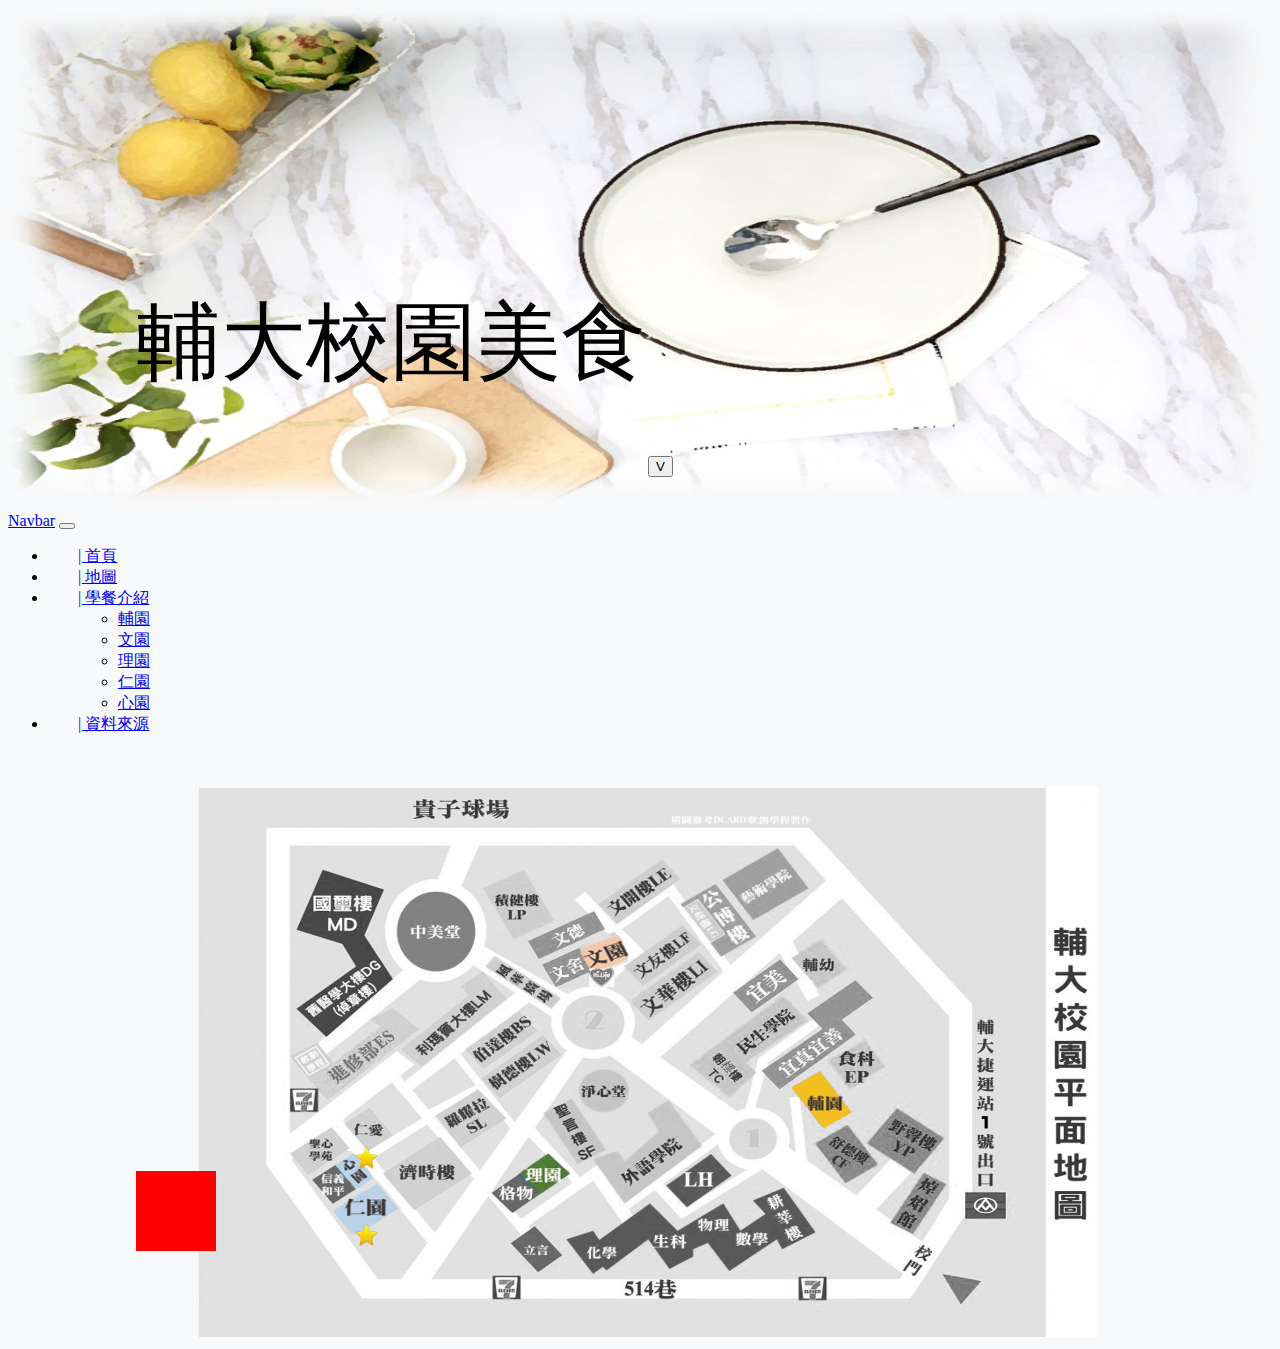
==== index.html @ 80ec6d61 "website_map" ====
<!DOCTYPE html>
<html lang="en">
<head>
  <meta charset="UTF-8">
  <meta http-equiv="X-UA-Compatible" content="IE=edge">
  <meta name="viewport" content="width=device-width, initial-scale=1.0">
  <link href="https://cdn.jsdelivr.net/npm/bootstrap@5.1.3/dist/css/bootstrap.min.css" rel="stylesheet" integrity="sha384-1BmE4kWBq78iYhFldvKuhfTAU6auU8tT94WrHftjDbrCEXSU1oBoqyl2QvZ6jIW3" crossorigin="anonymous">
  <script src="https://cdn.jsdelivr.net/npm/bootstrap@5.1.3/dist/js/bootstrap.bundle.min.js" integrity="sha384-ka7Sk0Gln4gmtz2MlQnikT1wXgYsOg+OMhuP+IlRH9sENBO0LRn5q+8nbTov4+1p" crossorigin="anonymous"></script>
  <script src="https://cdn.staticfile.org/jquery/1.10.2/jquery.min.js"></script>
  <link rel="stylesheet" href="./style_index.css" />
  <script>
  $(document).ready(function(){
	$("#star1").click(function(){
		$("#div1").fadeToggle();
	});
});
  </script>
  </head>
  <title>輔大校園美食</title>
</head>
<body class="background" id="background">

  <p class="title_text">輔大校園美食</p>
  <button type="button" class="btn btn-outline-secondary" id="title_button" >V</button>
  <img src="./Hw3/background.png" alt="" width="100%"  height="500"">
  
  <nav class="navbar navbar-expand-lg navbar-light bg-light sticky-top" >
    <div class="container-fluid">
      <a class="navbar-brand" href="#">Navbar</a>
      <button class="navbar-toggler" type="button" data-bs-toggle="collapse" data-bs-target="#navbarNavDropdown" aria-controls="navbarNavDropdown" aria-expanded="false" aria-label="Toggle navigation">
        <span class="navbar-toggler-icon"></span>
      </button>
      <div class="collapse navbar-collapse" id="navbarNavDropdown">
        <ul class="navbar-nav" >
          <li class="nav-item" style="padding-left: 30px;">
            <a class="nav-link active" aria-current="page" href="#">| 首頁 </a>
          </li>
          <li class="nav-item" style="padding-left: 30px;">
            <a class="nav-link" href="#">| 地圖 </a>
          </li>
          <li class="nav-item dropdown" style="padding-left: 30px;">
            <a class="nav-link dropdown-toggle" href="#" id="navbarDropdownMenuLink" role="button" data-bs-toggle="dropdown" aria-expanded="false">
             | 學餐介紹
            </a>
            <ul class="dropdown-menu" aria-labelledby="navbarDropdownMenuLink">
              <li><a class="dropdown-item" href="#">輔園</a></li>
              <li><a class="dropdown-item" href="#">文園</a></li>
              <li><a class="dropdown-item" href="#">理園</a></li>
              <li><a class="dropdown-item" href="#">仁園</a></li>
              <li><a class="dropdown-item" href="#">心園</a></li>
            </ul>
          </li>
          <li class="nav-item" style="padding-left: 30px;">
            <a class="nav-link" href="#">| 資料來源 </a>
        </ul>
      </div>
    </div>
  </nav> 
  <br>
  <br>

  <img id="star1"src="./Hw3/star.png" alt="" >
  <img id="star2"src="./Hw3/star.png" alt="" >
  <div id="div1" style="width:80px;height:80px;background-color:red;"></div>
  <img class="map" src="./Hw3/map.png" alt="" width="900" height="550">
  <br>
  
</body>
</html>
---- style_index.css ----
.background {
  background-color: #f8f9fa;
}

.map {
  margin-left: 15%;
}

.title_text {
  font-size: 85px;
  position: absolute;
  padding-left: 10%;
  padding-top: 15%;
}

#title_button {
  position: absolute;
  margin-left: 50%;
  margin-top: 35%;
}

#star1 {
  position: absolute;
  margin-left: 27%;
  margin-top: 34%;
  width: 25px;
  height: 25px;
}

#star2 {
  position: absolute;
  margin-left: 27%;
  margin-top: 28%;
  width: 25px;
  height: 25px;
}

#div1 {
  position: absolute;
  margin-left: 10%;
  margin-top: 30%;
}
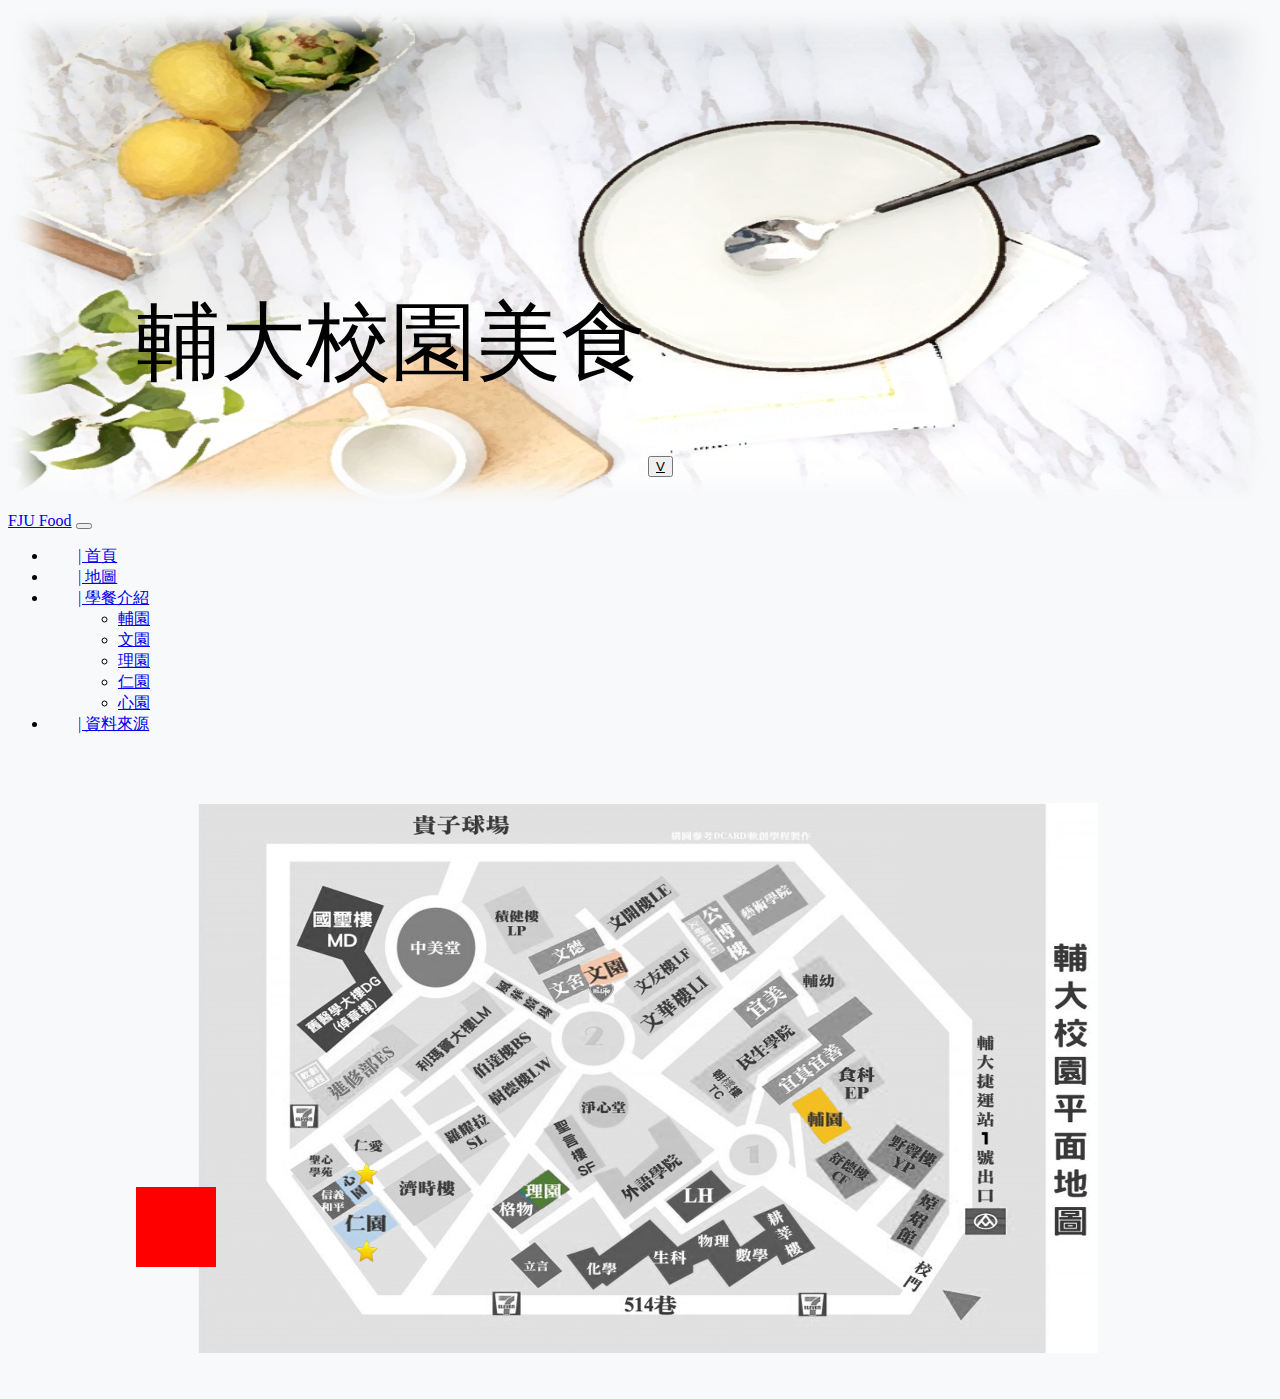
==== commit f548a473: "title_button" ====
--- a/index.html
+++ b/index.html
@@ -21,12 +21,12 @@
 <body class="background" id="background">
 
   <p class="title_text">輔大校園美食</p>
-  <button type="button" class="btn btn-outline-secondary" id="title_button" >V</button>
+  <button type="button" class="btn btn-outline-secondary" id="title_button" ><a href="#map" style="color:black;"">V</a> </button>
   <img src="./Hw3/background.png" alt="" width="100%"  height="500"">
   
   <nav class="navbar navbar-expand-lg navbar-light bg-light sticky-top" >
     <div class="container-fluid">
-      <a class="navbar-brand" href="#">Navbar</a>
+      <a class="navbar-brand" href="#">FJU Food</a>
       <button class="navbar-toggler" type="button" data-bs-toggle="collapse" data-bs-target="#navbarNavDropdown" aria-controls="navbarNavDropdown" aria-expanded="false" aria-label="Toggle navigation">
         <span class="navbar-toggler-icon"></span>
       </button>
@@ -58,11 +58,13 @@
   </nav> 
   <br>
   <br>
-
+  <p id="map">
   <img id="star1"src="./Hw3/star.png" alt="" >
   <img id="star2"src="./Hw3/star.png" alt="" >
   <div id="div1" style="width:80px;height:80px;background-color:red;"></div>
+  
   <img class="map" src="./Hw3/map.png" alt="" width="900" height="550">
+</p>
   <br>
   
 </body>
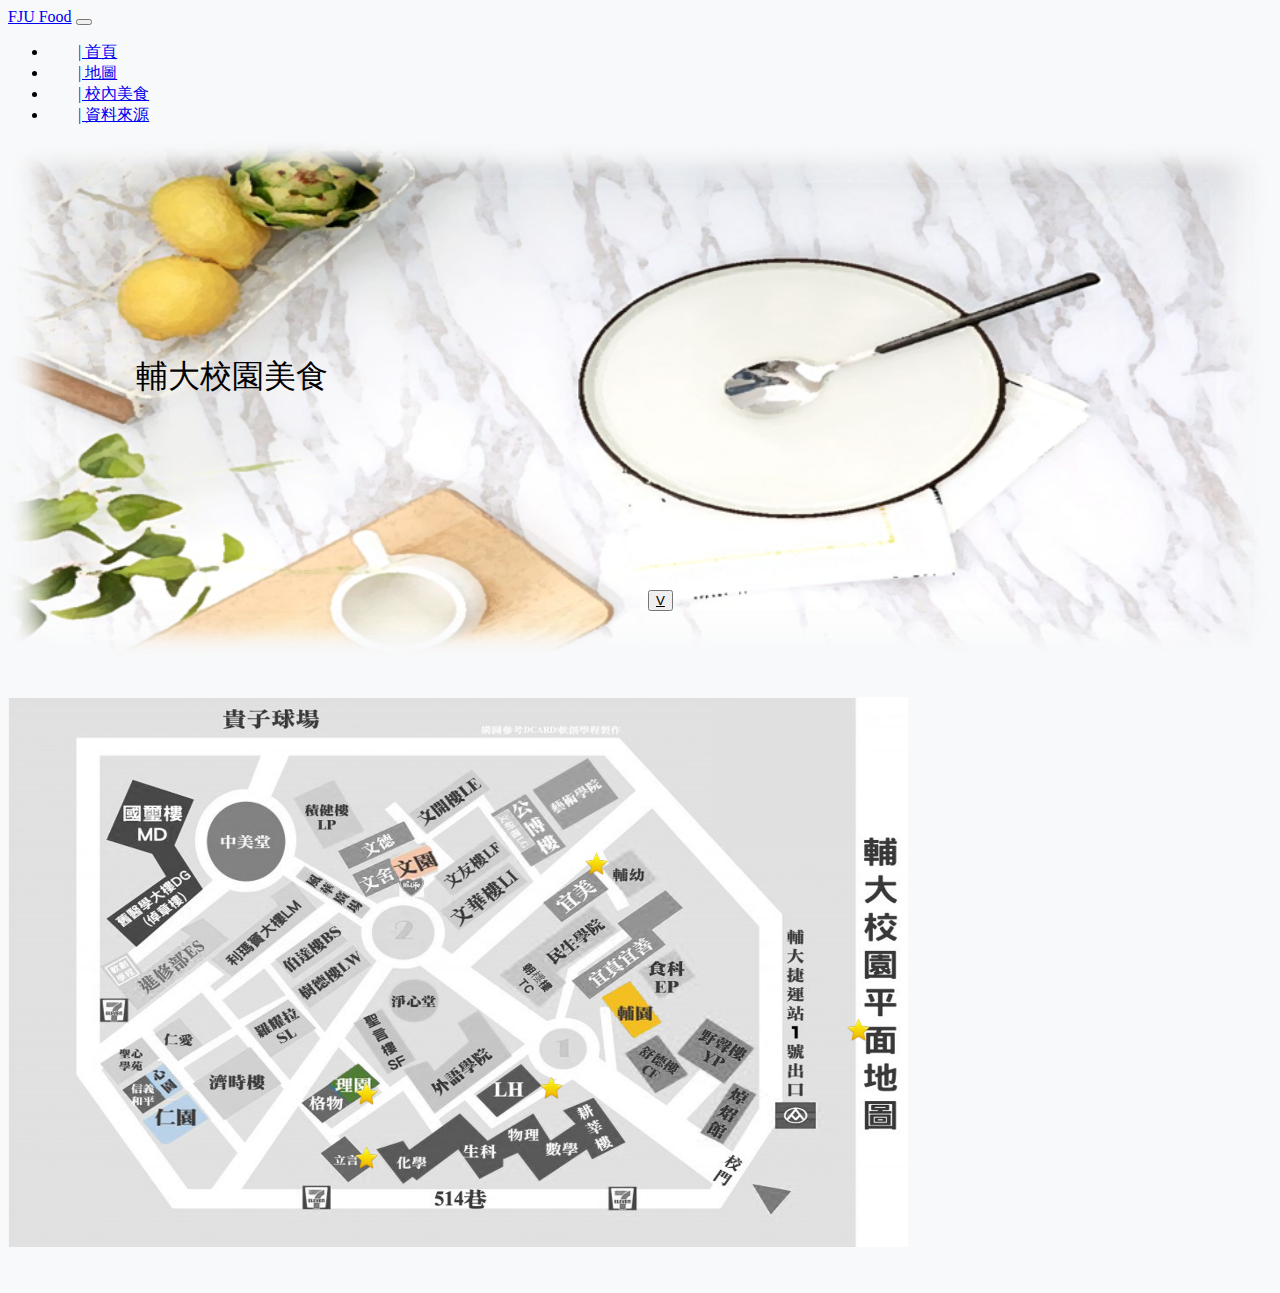
==== commit 9c023c2d: "map" ====
--- a/index.html
+++ b/index.html
@@ -13,17 +13,26 @@
 	$("#star1").click(function(){
 		$("#div1").fadeToggle();
 	});
+  $("#star2").click(function(){
+		$("#div2").fadeToggle();
+	});
+  $("#star3").click(function(){
+		$("#div3").fadeToggle();
+	});
+  $("#star4").click(function(){
+		$("#div4").fadeToggle();
+	});
+  $("#star5").click(function(){
+		$("#div5").fadeToggle();
+	});
 });
+$(function () { $("[data-toggle='tooltip']").tooltip(); });
   </script>
   </head>
   <title>輔大校園美食</title>
 </head>
+
 <body class="background" id="background">
-
-  <p class="title_text">輔大校園美食</p>
-  <button type="button" class="btn btn-outline-secondary" id="title_button" ><a href="#map" style="color:black;"">V</a> </button>
-  <img src="./Hw3/background.png" alt="" width="100%"  height="500"">
-  
   <nav class="navbar navbar-expand-lg navbar-light bg-light sticky-top" >
     <div class="container-fluid">
       <a class="navbar-brand" href="#">FJU Food</a>
@@ -33,22 +42,13 @@
       <div class="collapse navbar-collapse" id="navbarNavDropdown">
         <ul class="navbar-nav" >
           <li class="nav-item" style="padding-left: 30px;">
-            <a class="nav-link active" aria-current="page" href="#">| 首頁 </a>
+            <a class="nav-link active" aria-current="page" href="./index_home.html">| 首頁 </a>
           </li>
           <li class="nav-item" style="padding-left: 30px;">
             <a class="nav-link" href="#">| 地圖 </a>
           </li>
-          <li class="nav-item dropdown" style="padding-left: 30px;">
-            <a class="nav-link dropdown-toggle" href="#" id="navbarDropdownMenuLink" role="button" data-bs-toggle="dropdown" aria-expanded="false">
-             | 學餐介紹
-            </a>
-            <ul class="dropdown-menu" aria-labelledby="navbarDropdownMenuLink">
-              <li><a class="dropdown-item" href="#">輔園</a></li>
-              <li><a class="dropdown-item" href="#">文園</a></li>
-              <li><a class="dropdown-item" href="#">理園</a></li>
-              <li><a class="dropdown-item" href="#">仁園</a></li>
-              <li><a class="dropdown-item" href="#">心園</a></li>
-            </ul>
+          <li class="nav-item" style="padding-left: 30px;">
+            <a class="nav-link" href="#">| 校內美食 </a>
           </li>
           <li class="nav-item" style="padding-left: 30px;">
             <a class="nav-link" href="#">| 資料來源 </a>
@@ -56,16 +56,30 @@
       </div>
     </div>
   </nav> 
+
+  <h1 class="display-1 title_text">輔大校園美食</h1>
+  <button type="button" class="btn btn-outline-secondary" id="title_button" ><a href="#map" style="color:black;"">V</a> </button>
+  </div>
+  <img src="./Hw3/background2.png" class="img-fluid" alt="" width="100%">
   <br>
   <br>
   <p id="map">
-  <img id="star1"src="./Hw3/star.png" alt="" >
-  <img id="star2"src="./Hw3/star.png" alt="" >
-  <div id="div1" style="width:80px;height:80px;background-color:red;"></div>
-  
-  <img class="map" src="./Hw3/map.png" alt="" width="900" height="550">
-</p>
+    <img id="star1"src="./Hw3/star.png" alt="" >
+    <img id="star2"src="./Hw3/star.png" alt="" >
+    <img id="star3"src="./Hw3/star.png" alt="" >
+    <img id="star4"src="./Hw3/star.png" alt="" >
+    <img id="star5"src="./Hw3/star.png" alt="" >
+    
+    <img id="div2" src="./Hw3/心園.jpg" style="width:250px; height:250px; display:none;position: absolute; margin-left: 5%; margin-top: 20%;" alt="">
+    <img id="div1" src="./Hw3/仁園.jpg" style="width:250px; height:250px; display:none; margin-left: 5%; margin-top: 28%;" alt="">
+    <img id="div3" src="./Hw3/理園.jpg" style="width:250px; height:250px; display:none;position: absolute; margin-left: 45%; margin-top: 28%;" alt="">
+    <img id="div4" src="./Hw3/文園.jpg" style="width:250px; height:250px; display:none;position: absolute; margin-left: 50%; margin-top: 5%;" alt="">
+    <img id="div5" src="./Hw3/輔園.jpg" style="width:250px; height:250px; display:none;position: absolute; margin-left: 70%; margin-top: 20%;" alt="">
+
+    <div class="text-center container">
+      <img src="./Hw3/map.png" class="rounded mx-auto d-block img-responsive" alt="" width="900" height="550">
+    </div>
+  </p>
   <br>
-  
-</body>
+  </body>
 </html>--- a/style_index.css
+++ b/style_index.css
@@ -2,15 +2,11 @@
   background-color: #f8f9fa;
 }
 
-.map {
-  margin-left: 15%;
-}
-
 .title_text {
-  font-size: 85px;
   position: absolute;
   padding-left: 10%;
   padding-top: 15%;
+  font-weight: normal;
 }
 
 #title_button {
@@ -20,17 +16,46 @@
 }
 
 #star1 {
+  /*仁園*/
   position: absolute;
   margin-left: 27%;
-  margin-top: 34%;
+  margin-top: 35%;
   width: 25px;
   height: 25px;
 }
 
 #star2 {
+  /*心園*/
   position: absolute;
   margin-left: 27%;
-  margin-top: 28%;
+  margin-top: 30%;
+  width: 25px;
+  height: 25px;
+}
+
+#star3 {
+  /*理園*/
+  position: absolute;
+  margin-left: 41.5%;
+  margin-top: 29.5%;
+  width: 25px;
+  height: 25px;
+}
+
+#star4 {
+  /*文園*/
+  position: absolute;
+  margin-left: 45%;
+  margin-top: 12%;
+  width: 25px;
+  height: 25px;
+}
+
+#star5 {
+  /*輔園*/
+  position: absolute;
+  margin-left: 65.5%;
+  margin-top: 25%;
   width: 25px;
   height: 25px;
 }
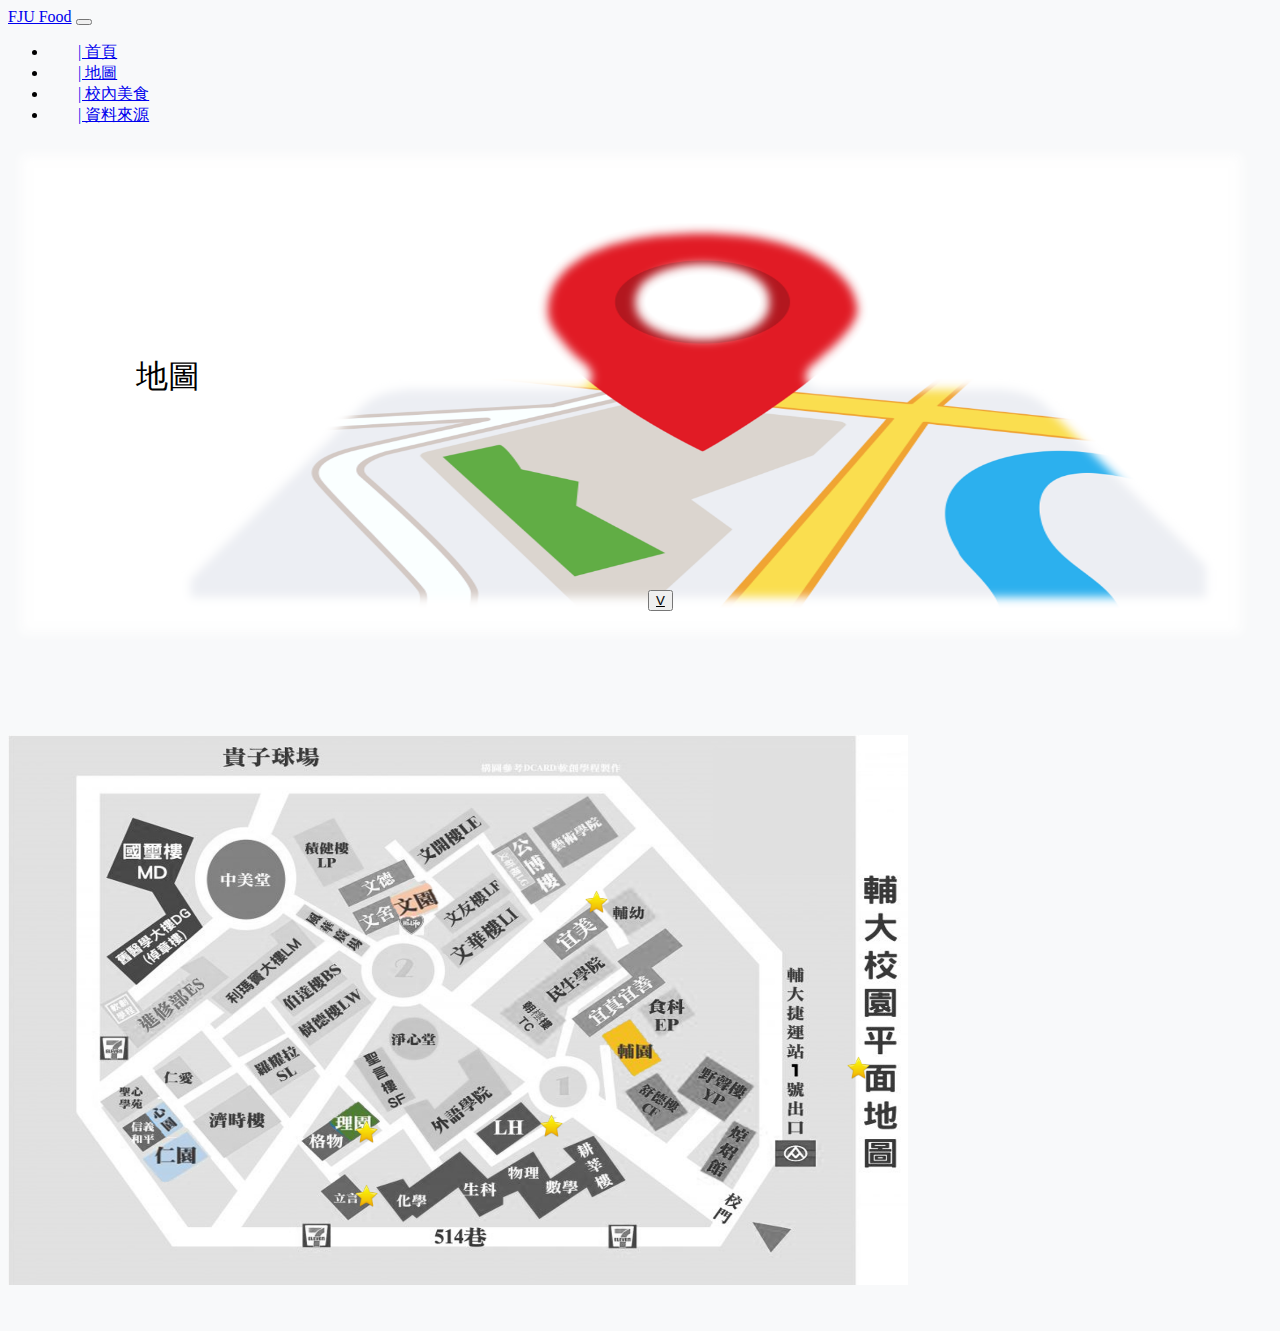
==== commit 1b148f10: "food2、3" ====
--- a/index.html
+++ b/index.html
@@ -42,13 +42,13 @@
       <div class="collapse navbar-collapse" id="navbarNavDropdown">
         <ul class="navbar-nav" >
           <li class="nav-item" style="padding-left: 30px;">
-            <a class="nav-link active" aria-current="page" href="./index_home.html">| 首頁 </a>
+            <a class="nav-link " aria-current="page" href="./index_home.html">| 首頁 </a>
           </li>
           <li class="nav-item" style="padding-left: 30px;">
-            <a class="nav-link" href="#">| 地圖 </a>
+            <a class="nav-link active" href="#">| 地圖 </a>
           </li>
           <li class="nav-item" style="padding-left: 30px;">
-            <a class="nav-link" href="#">| 校內美食 </a>
+            <a class="nav-link" href="./index_food.html">| 校內美食 </a>
           </li>
           <li class="nav-item" style="padding-left: 30px;">
             <a class="nav-link" href="#">| 資料來源 </a>
@@ -57,10 +57,10 @@
     </div>
   </nav> 
 
-  <h1 class="display-1 title_text">輔大校園美食</h1>
+  <h1 class="display-1 title_text">地圖</h1>
   <button type="button" class="btn btn-outline-secondary" id="title_button" ><a href="#map" style="color:black;"">V</a> </button>
   </div>
-  <img src="./Hw3/background2.png" class="img-fluid" alt="" width="100%">
+  <img src="./Hw3/map2.png" class="img-fluid" alt="" width="100%">
   <br>
   <br>
   <p id="map">
@@ -76,7 +76,7 @@
     <img id="div4" src="./Hw3/文園.jpg" style="width:250px; height:250px; display:none;position: absolute; margin-left: 50%; margin-top: 5%;" alt="">
     <img id="div5" src="./Hw3/輔園.jpg" style="width:250px; height:250px; display:none;position: absolute; margin-left: 70%; margin-top: 20%;" alt="">
 
-    <div class="text-center container">
+    <div class="text-center container" id="map">
       <img src="./Hw3/map.png" class="rounded mx-auto d-block img-responsive" alt="" width="900" height="550">
     </div>
   </p>
--- a/style_index.css
+++ b/style_index.css
@@ -65,3 +65,13 @@
   margin-left: 10%;
   margin-top: 30%;
 }
+@media screen and (max-width: 900px) {
+  div#imgFJU img {
+    width: 100%;
+    height: 100%;
+  }
+  div#map img {
+    width: 100%;
+    height: 100%;
+  }
+}
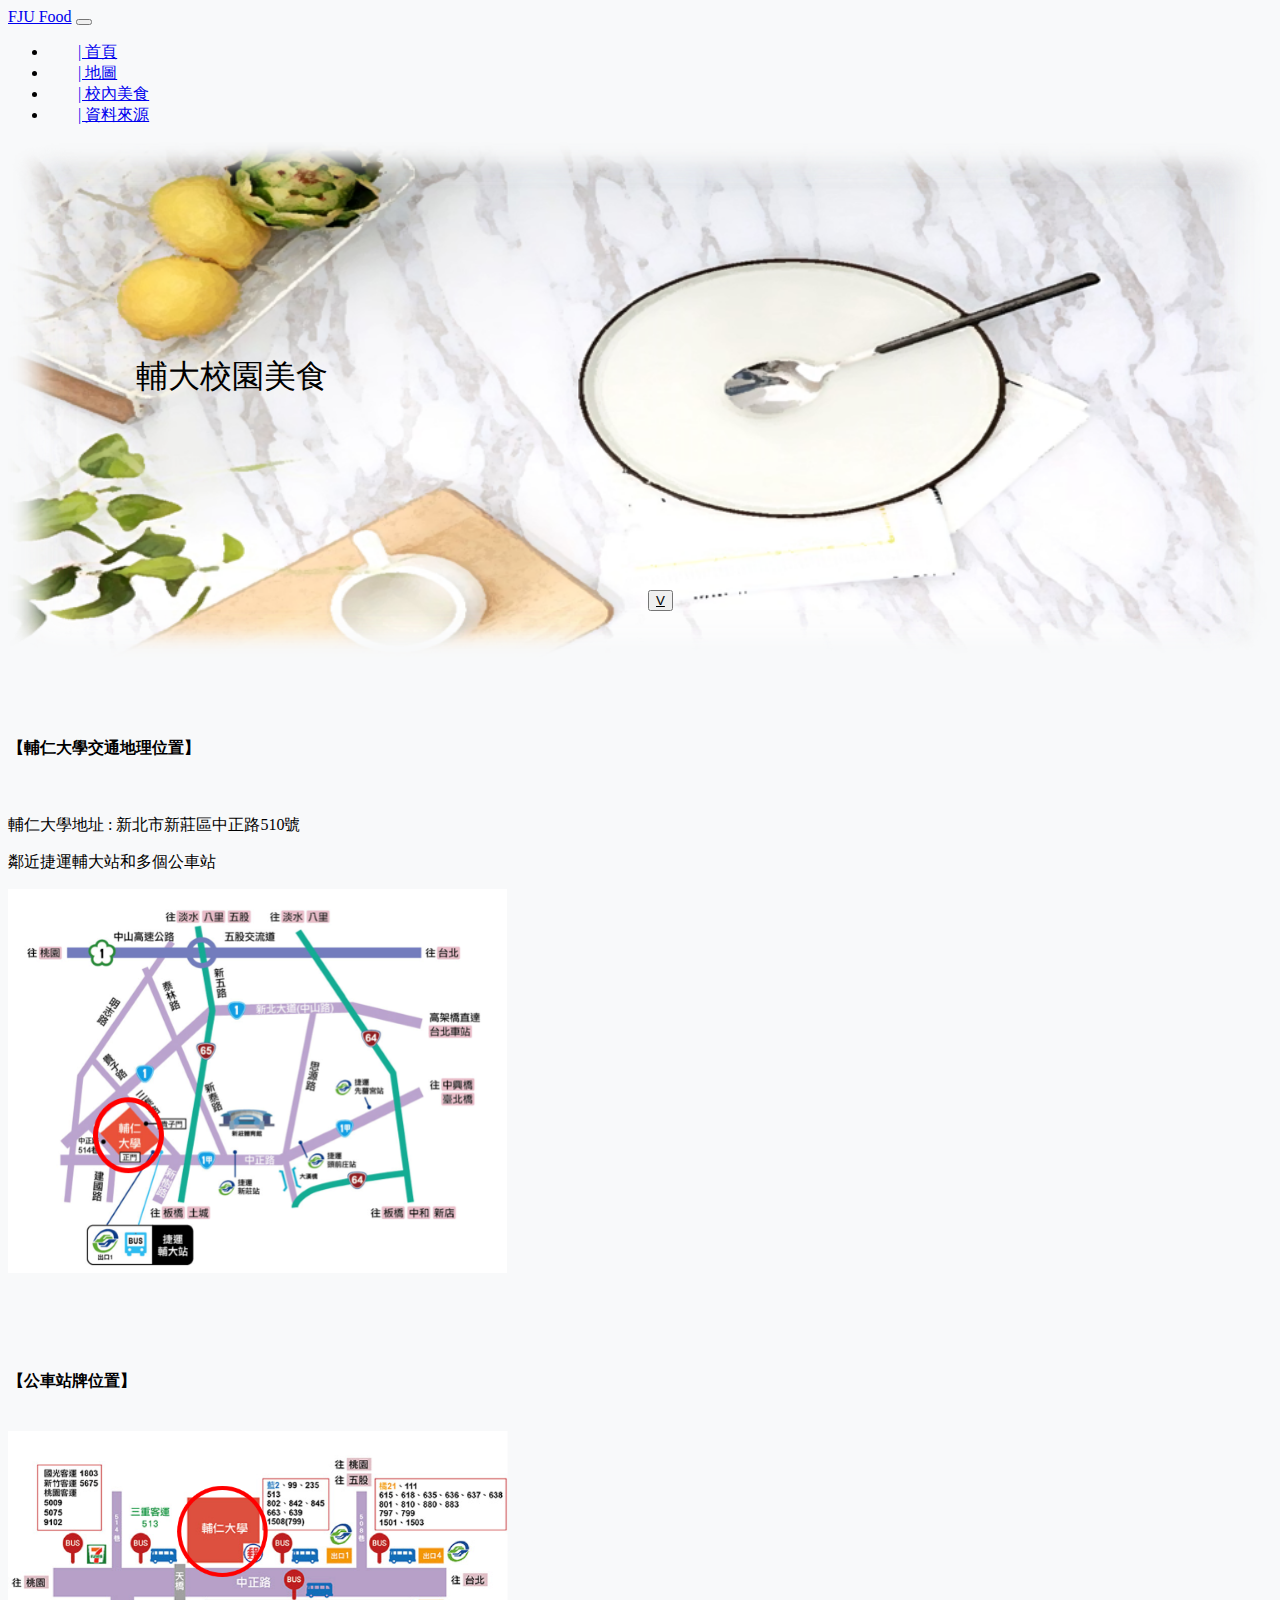
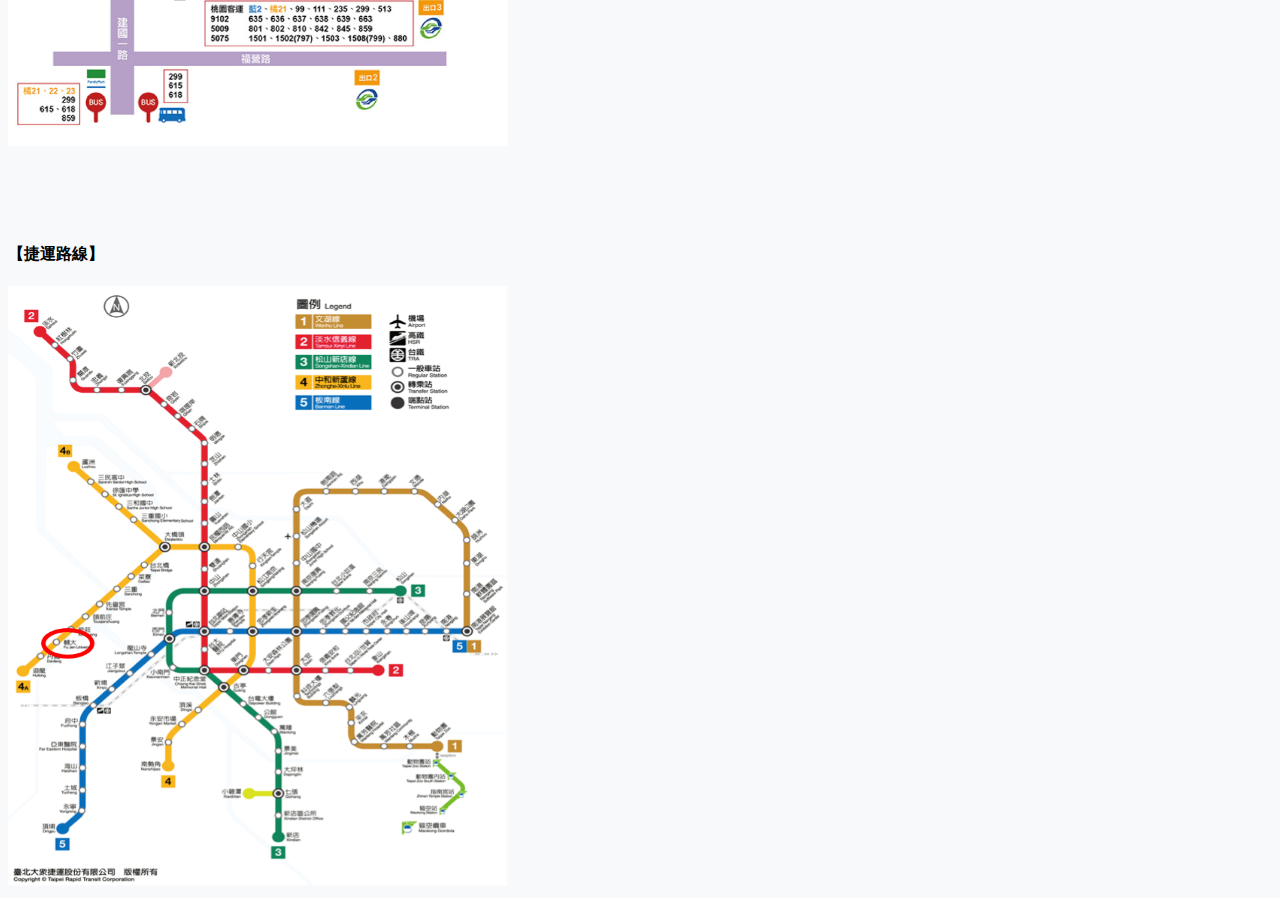
==== commit 4b060d1d: "version1" ====
--- a/index.html
+++ b/index.html
@@ -1,85 +1,83 @@
 <!DOCTYPE html>
 <html lang="en">
-<head>
-  <meta charset="UTF-8">
-  <meta http-equiv="X-UA-Compatible" content="IE=edge">
-  <meta name="viewport" content="width=device-width, initial-scale=1.0">
-  <link href="https://cdn.jsdelivr.net/npm/bootstrap@5.1.3/dist/css/bootstrap.min.css" rel="stylesheet" integrity="sha384-1BmE4kWBq78iYhFldvKuhfTAU6auU8tT94WrHftjDbrCEXSU1oBoqyl2QvZ6jIW3" crossorigin="anonymous">
-  <script src="https://cdn.jsdelivr.net/npm/bootstrap@5.1.3/dist/js/bootstrap.bundle.min.js" integrity="sha384-ka7Sk0Gln4gmtz2MlQnikT1wXgYsOg+OMhuP+IlRH9sENBO0LRn5q+8nbTov4+1p" crossorigin="anonymous"></script>
-  <script src="https://cdn.staticfile.org/jquery/1.10.2/jquery.min.js"></script>
-  <link rel="stylesheet" href="./style_index.css" />
-  <script>
-  $(document).ready(function(){
-	$("#star1").click(function(){
-		$("#div1").fadeToggle();
-	});
-  $("#star2").click(function(){
-		$("#div2").fadeToggle();
-	});
-  $("#star3").click(function(){
-		$("#div3").fadeToggle();
-	});
-  $("#star4").click(function(){
-		$("#div4").fadeToggle();
-	});
-  $("#star5").click(function(){
-		$("#div5").fadeToggle();
-	});
-});
-$(function () { $("[data-toggle='tooltip']").tooltip(); });
-  </script>
+  <head>
+    <meta charset="UTF-8" />
+    <meta http-equiv="X-UA-Compatible" content="IE=edge" />
+    <meta name="viewport" content="width=device-width, initial-scale=1.0" />
+    <link
+      href="https://cdn.jsdelivr.net/npm/bootstrap@5.1.3/dist/css/bootstrap.min.css"
+      rel="stylesheet"
+      integrity="sha384-1BmE4kWBq78iYhFldvKuhfTAU6auU8tT94WrHftjDbrCEXSU1oBoqyl2QvZ6jIW3"
+      crossorigin="anonymous"
+    />
+    <script
+      src="https://cdn.jsdelivr.net/npm/bootstrap@5.1.3/dist/js/bootstrap.bundle.min.js"
+      integrity="sha384-ka7Sk0Gln4gmtz2MlQnikT1wXgYsOg+OMhuP+IlRH9sENBO0LRn5q+8nbTov4+1p"
+      crossorigin="anonymous"
+    ></script>
+    <script src="https://cdn.staticfile.org/jquery/1.10.2/jquery.min.js"></script>
+    <link rel="stylesheet" href="./style_index.css" />
+    <title>輔大校園美食</title>
   </head>
-  <title>輔大校園美食</title>
-</head>
 
-<body class="background" id="background">
-  <nav class="navbar navbar-expand-lg navbar-light bg-light sticky-top" >
-    <div class="container-fluid">
-      <a class="navbar-brand" href="#">FJU Food</a>
-      <button class="navbar-toggler" type="button" data-bs-toggle="collapse" data-bs-target="#navbarNavDropdown" aria-controls="navbarNavDropdown" aria-expanded="false" aria-label="Toggle navigation">
-        <span class="navbar-toggler-icon"></span>
-      </button>
-      <div class="collapse navbar-collapse" id="navbarNavDropdown">
-        <ul class="navbar-nav" >
-          <li class="nav-item" style="padding-left: 30px;">
-            <a class="nav-link " aria-current="page" href="./index_home.html">| 首頁 </a>
-          </li>
-          <li class="nav-item" style="padding-left: 30px;">
-            <a class="nav-link active" href="#">| 地圖 </a>
-          </li>
-          <li class="nav-item" style="padding-left: 30px;">
-            <a class="nav-link" href="./index_food.html">| 校內美食 </a>
-          </li>
-          <li class="nav-item" style="padding-left: 30px;">
-            <a class="nav-link" href="#">| 資料來源 </a>
-        </ul>
+  <body class="background" id="background">
+    <nav class="navbar navbar-expand-lg navbar-light bg-light sticky-top" >
+      <div class="container-fluid">
+        <a class="navbar-brand" href="#">FJU Food</a>
+        <button class="navbar-toggler" type="button" data-bs-toggle="collapse" data-bs-target="#navbarNavDropdown" aria-controls="navbarNavDropdown" aria-expanded="false" aria-label="Toggle navigation">
+          <span class="navbar-toggler-icon"></span>
+        </button>
+        <div class="collapse navbar-collapse" id="navbarNavDropdown">
+          <ul class="navbar-nav" >
+            <li class="nav-item" style="padding-left: 30px;">
+              <a class="nav-link active" aria-current="page" href="#">| 首頁 </a>
+            </li>
+            <li class="nav-item" style="padding-left: 30px;">
+              <a class="nav-link" href="./index_home.html">| 地圖 </a>
+            </li>
+            <li class="nav-item" style="padding-left: 30px;">
+              <a class="nav-link" href="./index_food.html">| 校內美食 </a>
+            </li>
+            <li class="nav-item" style="padding-left: 30px;">
+              <a class="nav-link" href="#">| 資料來源 </a>
+          </ul>
+        </div>
       </div>
+    </nav> 
+  
+    <h1 class="display-1 title_text">輔大校園美食</h1>
+    <button type="button" class="btn btn-outline-secondary" id="title_button" ><a href="#location" style="color:black;"">V</a> </button>
     </div>
-  </nav> 
-
-  <h1 class="display-1 title_text">地圖</h1>
-  <button type="button" class="btn btn-outline-secondary" id="title_button" ><a href="#map" style="color:black;"">V</a> </button>
+    <img src="./Hw3/background2.png" class="img-fluid" alt="" width="100%">
+    <br>
+    <br id="location">
+    <br>
+    <br>
+  <div class="text-center container">
+    <h4>【輔仁大學交通地理位置】</h4>
+    <br />
+    <p>輔仁大學地址 : 新北市新莊區中正路510號</p>
+    <p>鄰近捷運輔大站和多個公車站</p>
+    <div id="imgFJU">
+      <img src="./Hw3/location.png" alt="" width="500" />
+    </div>
+    <br/>
+    <br>
+    <br>
+    <br>
+    <h4>【公車站牌位置】</h4>
+    <br />
+    <div id="imgFJU">
+      <img src="./Hw3/location2.png" alt="" width="500" />
+    </div>
+    <br />
+    <br>
+    <br>
+    <br>
+    <h4>【捷運路線】</h4>
+    <div id="imgFJU">
+      <img src="./Hw3/location3.png" alt="" width="500" height="600" />
+    </div>
   </div>
-  <img src="./Hw3/map2.png" class="img-fluid" alt="" width="100%">
-  <br>
-  <br>
-  <p id="map">
-    <img id="star1"src="./Hw3/star.png" alt="" >
-    <img id="star2"src="./Hw3/star.png" alt="" >
-    <img id="star3"src="./Hw3/star.png" alt="" >
-    <img id="star4"src="./Hw3/star.png" alt="" >
-    <img id="star5"src="./Hw3/star.png" alt="" >
-    
-    <img id="div2" src="./Hw3/心園.jpg" style="width:250px; height:250px; display:none;position: absolute; margin-left: 5%; margin-top: 20%;" alt="">
-    <img id="div1" src="./Hw3/仁園.jpg" style="width:250px; height:250px; display:none; margin-left: 5%; margin-top: 28%;" alt="">
-    <img id="div3" src="./Hw3/理園.jpg" style="width:250px; height:250px; display:none;position: absolute; margin-left: 45%; margin-top: 28%;" alt="">
-    <img id="div4" src="./Hw3/文園.jpg" style="width:250px; height:250px; display:none;position: absolute; margin-left: 50%; margin-top: 5%;" alt="">
-    <img id="div5" src="./Hw3/輔園.jpg" style="width:250px; height:250px; display:none;position: absolute; margin-left: 70%; margin-top: 20%;" alt="">
-
-    <div class="text-center container" id="map">
-      <img src="./Hw3/map.png" class="rounded mx-auto d-block img-responsive" alt="" width="900" height="550">
-    </div>
-  </p>
-  <br>
-  </body>
-</html>+</body>
+</html>
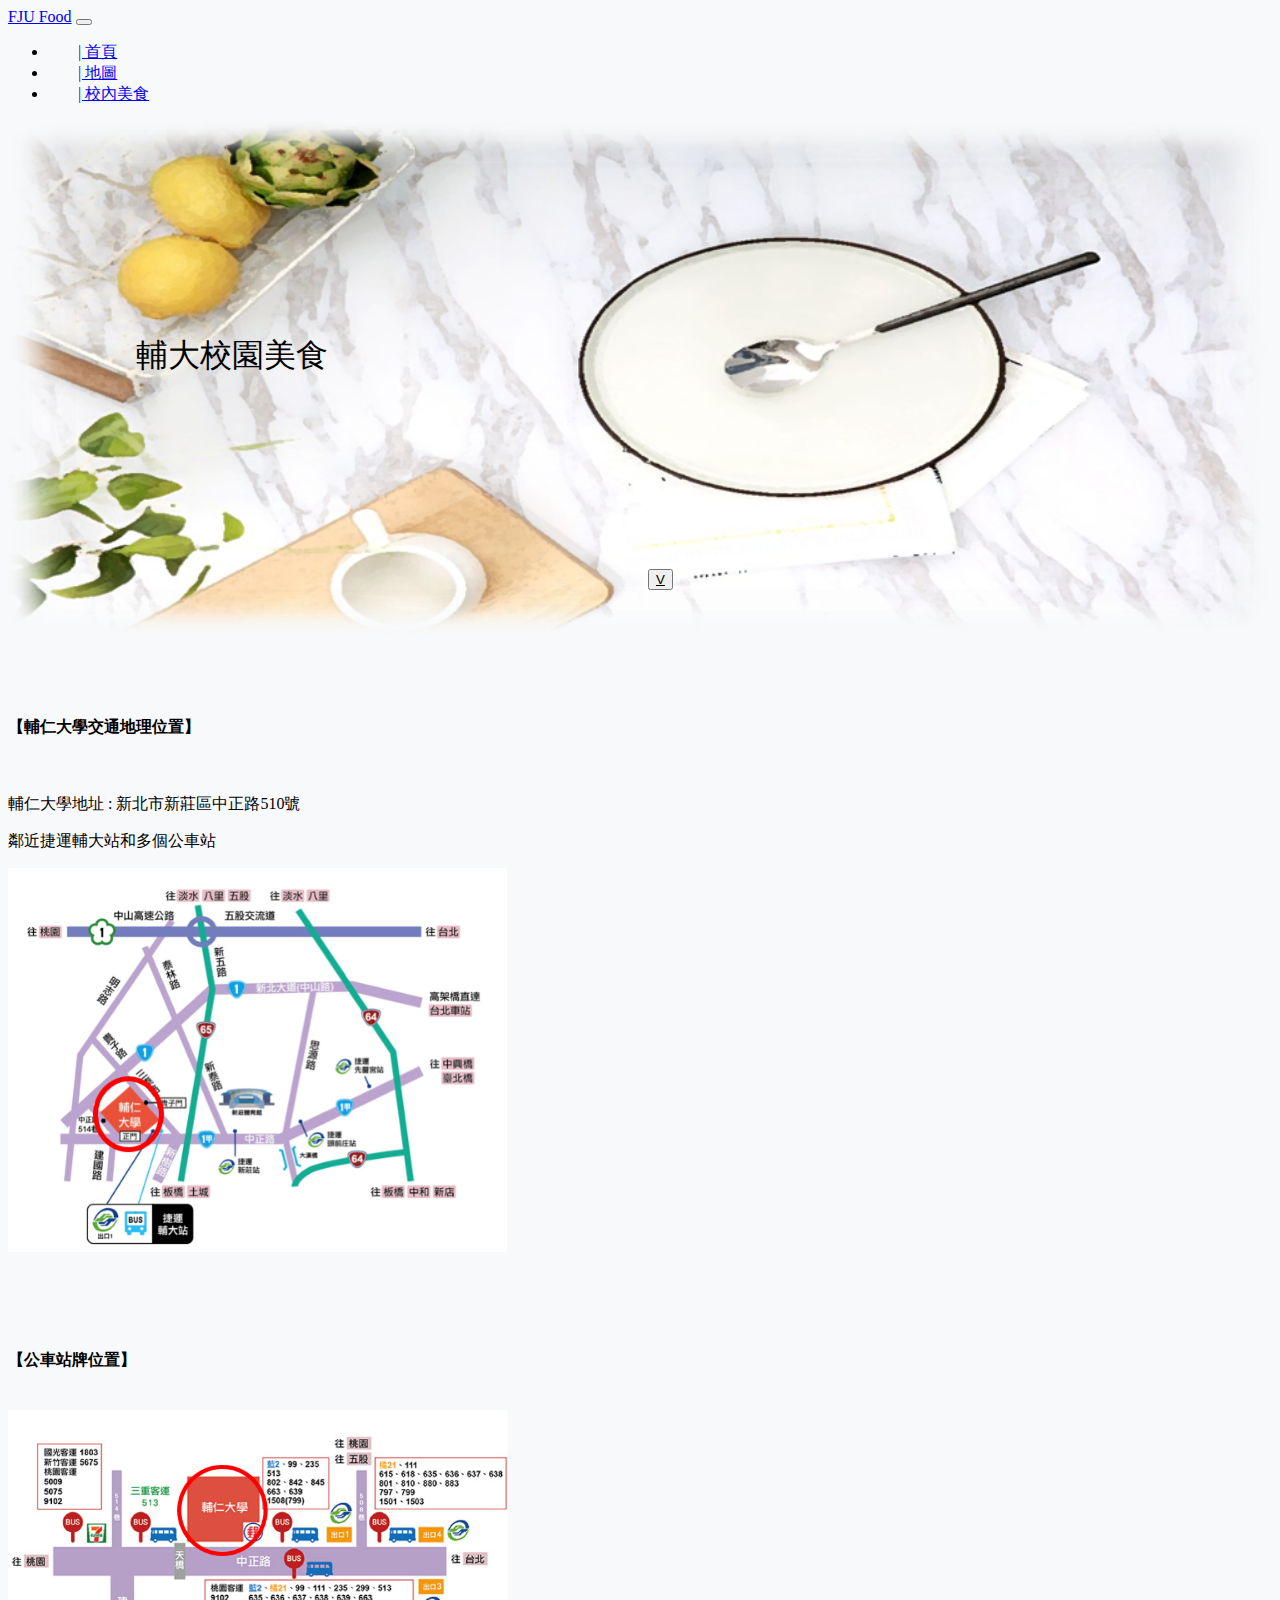
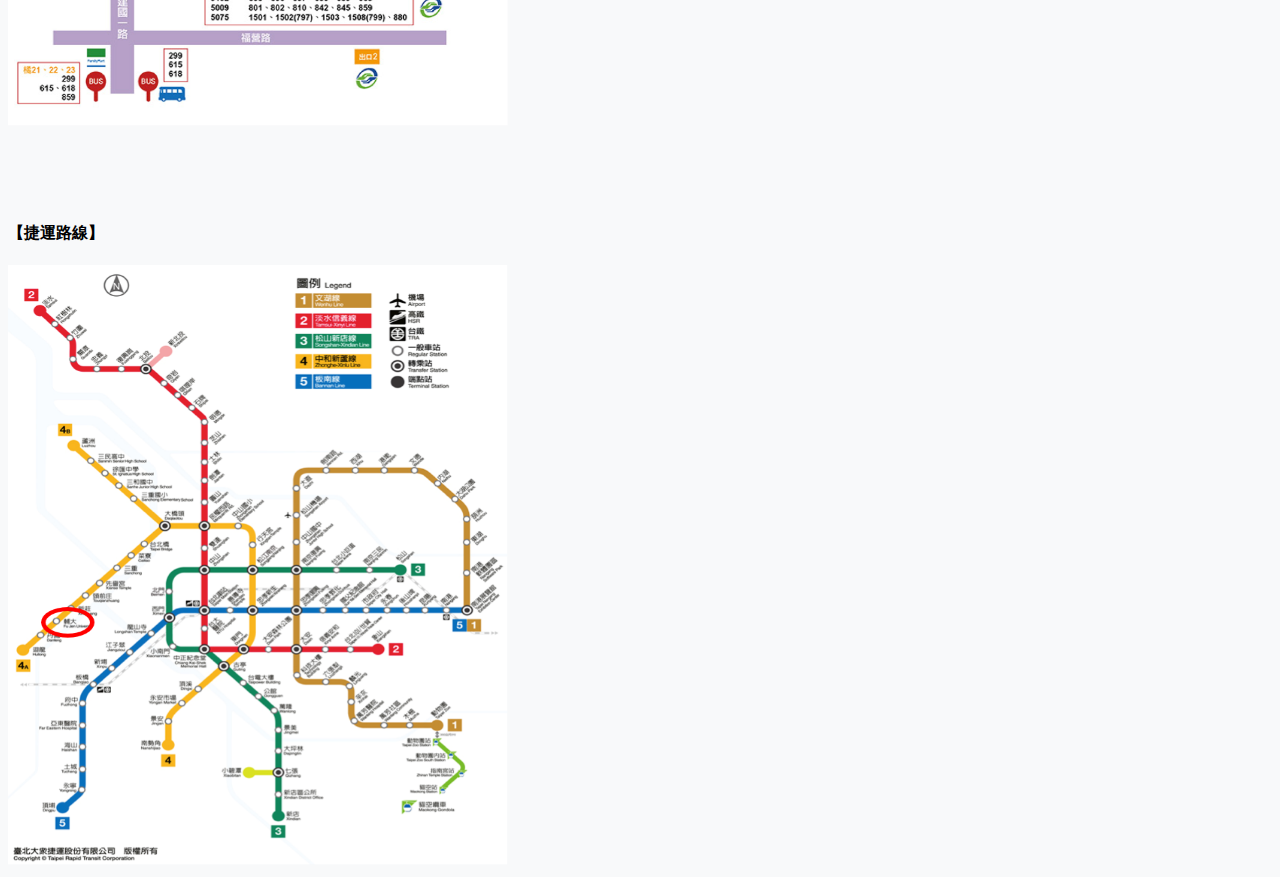
==== commit 4e547dd6: "version2" ====
--- a/index.html
+++ b/index.html
@@ -38,8 +38,6 @@
             <li class="nav-item" style="padding-left: 30px;">
               <a class="nav-link" href="./index_food.html">| 校內美食 </a>
             </li>
-            <li class="nav-item" style="padding-left: 30px;">
-              <a class="nav-link" href="#">| 資料來源 </a>
           </ul>
         </div>
       </div>
